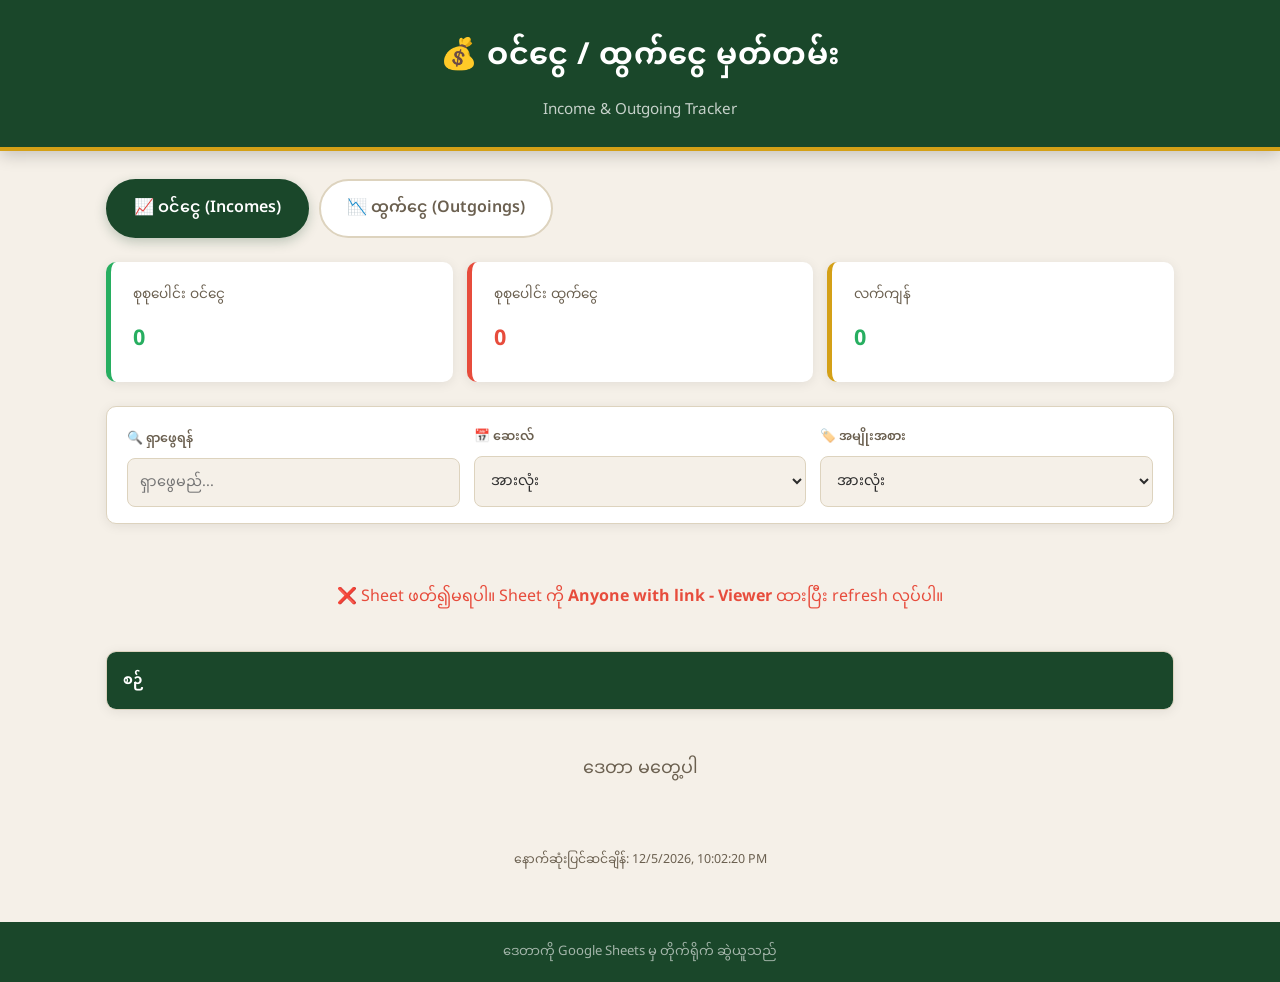
==== index.html @ 02228022 "Add files via upload test" ====
<!DOCTYPE html>
<html lang="my">
<head>
  <meta charset="UTF-8" />
  <meta name="viewport" content="width=device-width, initial-scale=1.0"/>
  <title>ဝင်ငွေ / ထွက်ငွေ မှတ်တမ်း</title>
  <link rel="stylesheet" href="style.css" />
  <link href="https://fonts.googleapis.com/css2?family=Noto+Sans+Myanmar:wght@400;600;700&display=swap" rel="stylesheet"/>
</head>
<body>

  <header class="site-header">
    <div class="header-inner">
      <div class="header-title">
        <h1>💰 ဝင်ငွေ / ထွက်ငွေ မှတ်တမ်း</h1>
        <p class="subtitle">Income &amp; Outgoing Tracker</p>
      </div>
    </div>
  </header>

  <main class="container">

    <!-- Tab Buttons -->
    <div class="tab-bar">
      <button class="tab-btn active" data-tab="incomes" onclick="switchTab('incomes')">
        📈 ဝင်ငွေ (Incomes)
      </button>
      <button class="tab-btn" data-tab="outgoings" onclick="switchTab('outgoings')">
        📉 ထွက်ငွေ (Outgoings)
      </button>
    </div>

    <!-- Summary Card -->
    <div class="summary-bar">
      <div class="summary-card income-card">
        <span class="summary-label">စုစုပေါင်း ဝင်ငွေ</span>
        <span class="summary-value" id="total-income">တွက်နေသည်...</span>
      </div>
      <div class="summary-card out-card">
        <span class="summary-label">စုစုပေါင်း ထွက်ငွေ</span>
        <span class="summary-value" id="total-outgoing">တွက်နေသည်...</span>
      </div>
      <div class="summary-card balance-card">
        <span class="summary-label">လက်ကျန်</span>
        <span class="summary-value" id="balance">တွက်နေသည်...</span>
      </div>
    </div>

    <!-- Filters -->
    <div class="filters" id="filters-bar">
      <div class="filter-group">
        <label>🔍 ရှာဖွေရန်</label>
        <input type="text" id="search-input" placeholder="ရှာဖွေမည်..." oninput="applyFilters()" />
      </div>
      <div class="filter-group">
        <label>📅 ဆေးလ်</label>
        <select id="col-filter-1" onchange="applyFilters()">
          <option value="">အားလုံး</option>
        </select>
      </div>
      <div class="filter-group">
        <label>🏷️ အမျိုးအစား</label>
        <select id="col-filter-2" onchange="applyFilters()">
          <option value="">အားလုံး</option>
        </select>
      </div>
    </div>

    <!-- Table Section -->
    <div class="table-section" id="tab-incomes">
      <div class="loading-msg" id="loading-incomes">
        <div class="spinner"></div> ဒေတာ ခေါ်နေသည်...
      </div>
      <div class="table-wrap">
        <table id="table-incomes">
          <thead id="thead-incomes"></thead>
          <tbody id="tbody-incomes"></tbody>
        </table>
      </div>
      <div class="no-data" id="nodata-incomes" style="display:none">ဒေတာ မတွေ့ပါ</div>
    </div>

    <div class="table-section hidden" id="tab-outgoings">
      <div class="loading-msg" id="loading-outgoings">
        <div class="spinner"></div> ဒေတာ ခေါ်နေသည်...
      </div>
      <div class="table-wrap">
        <table id="table-outgoings">
          <thead id="thead-outgoings"></thead>
          <tbody id="tbody-outgoings"></tbody>
        </table>
      </div>
      <div class="no-data" id="nodata-outgoings" style="display:none">ဒေတာ မတွေ့ပါ</div>
    </div>

    <p class="last-updated" id="last-updated"></p>
  </main>

  <footer class="site-footer">
    <p>ဒေတာကို Google Sheets မှ တိုက်ရိုက် ဆွဲယူသည်</p>
  </footer>

  <script src="script.js"></script>
</body>
</html>
---- style.css ----
/* =========================================
   CSS Variables & Reset
   ========================================= */
:root {
  --primary: #1a472a;
  --primary-light: #2d6a4f;
  --accent-gold: #d4a017;
  --accent-red: #c0392b;
  --income-green: #27ae60;
  --outgoing-red: #e74c3c;
  --bg: #f5f0e8;
  --card-bg: #ffffff;
  --border: #ddd3be;
  --text: #2c2c2c;
  --text-muted: #6b6050;
  --header-bg: #1a472a;
  --row-even: #faf7f2;
  --row-hover: #eef7f0;
  --shadow: 0 2px 12px rgba(0,0,0,0.08);
  --radius: 10px;
}

* { margin: 0; padding: 0; box-sizing: border-box; }

body {
  font-family: 'Noto Sans Myanmar', 'Segoe UI', sans-serif;
  background: var(--bg);
  color: var(--text);
  min-height: 100vh;
}

/* =========================================
   Header
   ========================================= */
.site-header {
  background: var(--header-bg);
  color: white;
  padding: 24px 0 20px;
  text-align: center;
  box-shadow: 0 4px 16px rgba(0,0,0,0.2);
  border-bottom: 4px solid var(--accent-gold);
}
.header-title h1 {
  font-size: 1.9rem;
  font-weight: 700;
  letter-spacing: 0.5px;
}
.header-title .subtitle {
  font-size: 0.95rem;
  opacity: 0.75;
  margin-top: 4px;
}

/* =========================================
   Layout
   ========================================= */
.container {
  max-width: 1100px;
  margin: 0 auto;
  padding: 28px 16px 48px;
}

/* =========================================
   Tabs
   ========================================= */
.tab-bar {
  display: flex;
  gap: 10px;
  margin-bottom: 24px;
  flex-wrap: wrap;
}
.tab-btn {
  padding: 10px 26px;
  border: 2px solid var(--border);
  background: var(--card-bg);
  border-radius: 50px;
  font-family: inherit;
  font-size: 1rem;
  cursor: pointer;
  color: var(--text-muted);
  transition: all 0.22s;
  font-weight: 600;
}
.tab-btn:hover { border-color: var(--primary-light); color: var(--primary); }
.tab-btn.active {
  background: var(--primary);
  border-color: var(--primary);
  color: white;
  box-shadow: 0 4px 12px rgba(26,71,42,0.25);
}

/* =========================================
   Summary Cards
   ========================================= */
.summary-bar {
  display: grid;
  grid-template-columns: repeat(auto-fit, minmax(200px, 1fr));
  gap: 14px;
  margin-bottom: 24px;
}
.summary-card {
  background: var(--card-bg);
  border-radius: var(--radius);
  padding: 18px 22px;
  box-shadow: var(--shadow);
  display: flex;
  flex-direction: column;
  gap: 6px;
  border-left: 5px solid var(--border);
}
.income-card  { border-left-color: var(--income-green); }
.out-card     { border-left-color: var(--outgoing-red); }
.balance-card { border-left-color: var(--accent-gold); }

.summary-label { font-size: 0.85rem; color: var(--text-muted); }
.summary-value { font-size: 1.35rem; font-weight: 700; }
.income-card  .summary-value { color: var(--income-green); }
.out-card     .summary-value { color: var(--outgoing-red); }
.balance-card .summary-value { color: var(--accent-gold); }

/* =========================================
   Filters
   ========================================= */
.filters {
  display: flex;
  gap: 14px;
  flex-wrap: wrap;
  align-items: flex-end;
  background: var(--card-bg);
  border-radius: var(--radius);
  padding: 16px 20px;
  box-shadow: var(--shadow);
  margin-bottom: 20px;
  border: 1px solid var(--border);
}
.filter-group {
  display: flex;
  flex-direction: column;
  gap: 5px;
  flex: 1;
  min-width: 150px;
}
.filter-group label { font-size: 0.8rem; color: var(--text-muted); font-weight: 600; }
.filter-group input,
.filter-group select {
  padding: 8px 12px;
  border: 1.5px solid var(--border);
  border-radius: 8px;
  font-family: inherit;
  font-size: 0.9rem;
  background: var(--bg);
  color: var(--text);
  outline: none;
  transition: border-color 0.2s;
}
.filter-group input:focus,
.filter-group select:focus { border-color: var(--primary-light); }

/* =========================================
   Table
   ========================================= */
.table-section { position: relative; }
.table-section.hidden { display: none; }

.table-wrap {
  overflow-x: auto;
  border-radius: var(--radius);
  box-shadow: var(--shadow);
  border: 1px solid var(--border);
}

table {
  width: 100%;
  border-collapse: collapse;
  background: white;
  font-size: 0.92rem;
}
thead tr {
  background: var(--primary);
  color: white;
}
thead th {
  padding: 13px 16px;
  text-align: left;
  font-weight: 700;
  font-size: 0.88rem;
  white-space: nowrap;
  letter-spacing: 0.3px;
}
tbody tr { border-bottom: 1px solid var(--border); transition: background 0.15s; }
tbody tr:nth-child(even) { background: var(--row-even); }
tbody tr:hover { background: var(--row-hover); }
tbody td { padding: 11px 16px; }

.no-data {
  text-align: center;
  padding: 40px;
  color: var(--text-muted);
  font-size: 1.1rem;
}

/* =========================================
   Loading
   ========================================= */
.loading-msg {
  display: flex;
  align-items: center;
  gap: 12px;
  padding: 36px 20px;
  color: var(--text-muted);
  font-size: 1rem;
  justify-content: center;
}
.spinner {
  width: 24px; height: 24px;
  border: 3px solid var(--border);
  border-top-color: var(--primary);
  border-radius: 50%;
  animation: spin 0.8s linear infinite;
}
@keyframes spin { to { transform: rotate(360deg); } }

/* =========================================
   Number Highlighting
   ========================================= */
.num-positive { color: var(--income-green); font-weight: 600; }
.num-negative { color: var(--outgoing-red); font-weight: 600; }
.num { font-weight: 600; }

/* =========================================
   Last updated
   ========================================= */
.last-updated {
  text-align: center;
  font-size: 0.78rem;
  color: var(--text-muted);
  margin-top: 18px;
}

/* =========================================
   Footer
   ========================================= */
.site-footer {
  text-align: center;
  background: var(--primary);
  color: rgba(255,255,255,0.6);
  padding: 16px;
  font-size: 0.82rem;
}

/* =========================================
   Responsive
   ========================================= */
@media (max-width: 640px) {
  .header-title h1 { font-size: 1.3rem; }
  .tab-btn { padding: 8px 16px; font-size: 0.9rem; }
  .summary-value { font-size: 1.1rem; }
  thead th, tbody td { padding: 9px 10px; font-size: 0.82rem; }
}
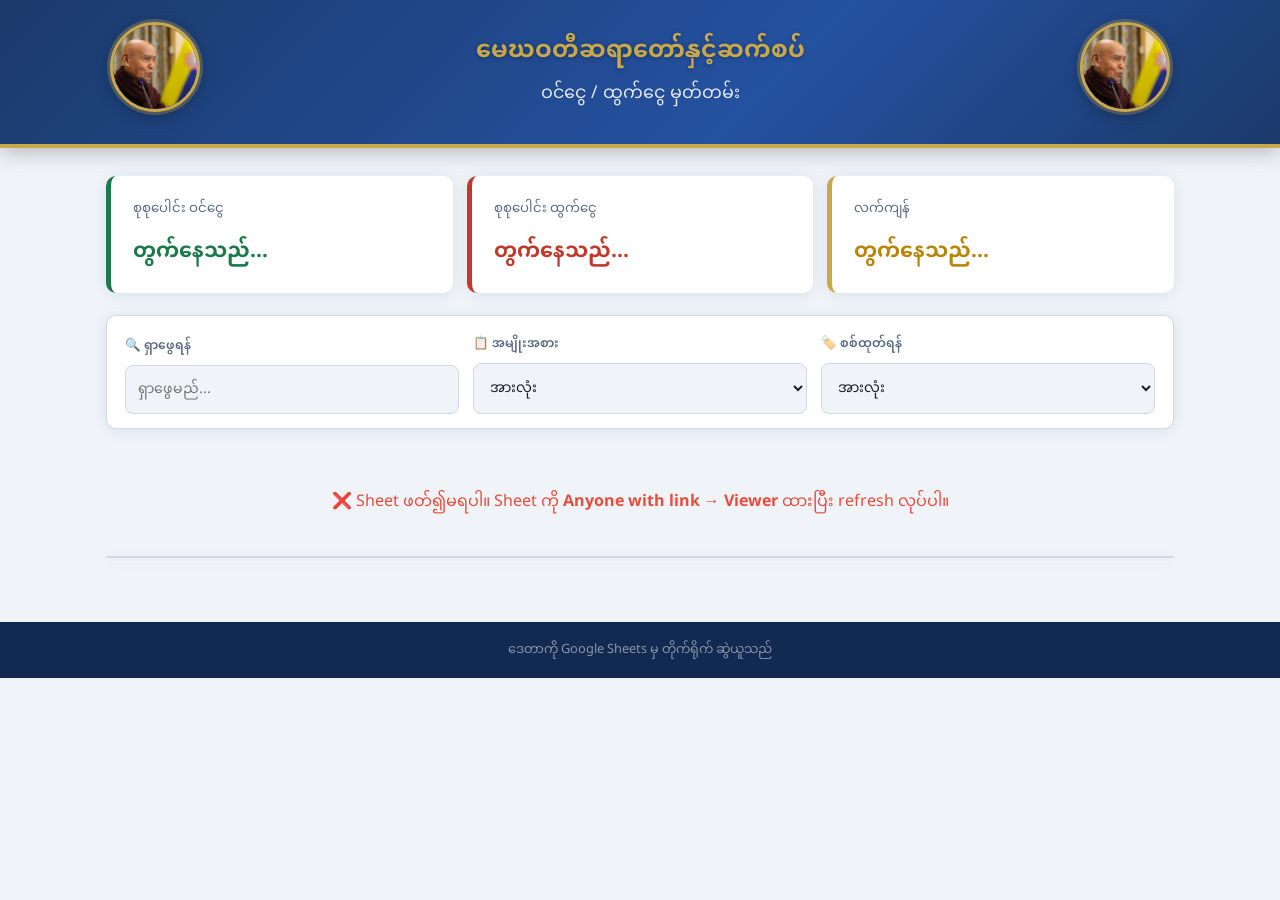
==== commit 77a21283: "Add files via upload more" ====
--- a/index.html
+++ b/index.html
@@ -3,7 +3,7 @@
 <head>
   <meta charset="UTF-8" />
   <meta name="viewport" content="width=device-width, initial-scale=1.0"/>
-  <title>ဝင်ငွေ / ထွက်ငွေ မှတ်တမ်း</title>
+  <title>မေဃဝတီဆရာတော်နှင့်ဆက်စပ် ဝင်ငွေ / ထွက်ငွေ မှတ်တမ်း</title>
   <link rel="stylesheet" href="style.css" />
   <link href="https://fonts.googleapis.com/css2?family=Noto+Sans+Myanmar:wght@400;600;700&display=swap" rel="stylesheet"/>
 </head>
@@ -11,26 +11,21 @@
 
   <header class="site-header">
     <div class="header-inner">
+      <div class="header-img-wrap">
+        <img src="sd.jpg" alt="မေဃဝတီဆရာတော်" class="header-portrait" />
+      </div>
       <div class="header-title">
-        <h1>💰 ဝင်ငွေ / ထွက်ငွေ မှတ်တမ်း</h1>
-        <p class="subtitle">Income &amp; Outgoing Tracker</p>
+        <h1>မေဃဝတီဆရာတော်နှင့်ဆက်စပ်</h1>
+        <h2>ဝင်ငွေ / ထွက်ငွေ မှတ်တမ်း</h2>
+      </div>
+      <div class="header-img-wrap">
+        <img src="sd.jpg" alt="မေဃဝတီဆရာတော်" class="header-portrait" />
       </div>
     </div>
   </header>
 
   <main class="container">
 
-    <!-- Tab Buttons -->
-    <div class="tab-bar">
-      <button class="tab-btn active" data-tab="incomes" onclick="switchTab('incomes')">
-        📈 ဝင်ငွေ (Incomes)
-      </button>
-      <button class="tab-btn" data-tab="outgoings" onclick="switchTab('outgoings')">
-        📉 ထွက်ငွေ (Outgoings)
-      </button>
-    </div>
-
-    <!-- Summary Card -->
     <div class="summary-bar">
       <div class="summary-card income-card">
         <span class="summary-label">စုစုပေါင်း ဝင်ငွေ</span>
@@ -46,51 +41,38 @@
       </div>
     </div>
 
-    <!-- Filters -->
-    <div class="filters" id="filters-bar">
+    <div class="filters">
       <div class="filter-group">
         <label>🔍 ရှာဖွေရန်</label>
         <input type="text" id="search-input" placeholder="ရှာဖွေမည်..." oninput="applyFilters()" />
       </div>
       <div class="filter-group">
-        <label>📅 ဆေးလ်</label>
-        <select id="col-filter-1" onchange="applyFilters()">
+        <label>📋 အမျိုးအစား</label>
+        <select id="type-filter" onchange="applyFilters()">
           <option value="">အားလုံး</option>
+          <option value="ဝင်ငွေ">📈 ဝင်ငွေ</option>
+          <option value="ထွက်ငွေ">📉 ထွက်ငွေ</option>
         </select>
       </div>
       <div class="filter-group">
-        <label>🏷️ အမျိုးအစား</label>
-        <select id="col-filter-2" onchange="applyFilters()">
+        <label>🏷️ စစ်ထုတ်ရန်</label>
+        <select id="col-filter" onchange="applyFilters()">
           <option value="">အားလုံး</option>
         </select>
       </div>
     </div>
 
-    <!-- Table Section -->
-    <div class="table-section" id="tab-incomes">
-      <div class="loading-msg" id="loading-incomes">
+    <div class="table-section">
+      <div class="loading-msg" id="loading-main">
         <div class="spinner"></div> ဒေတာ ခေါ်နေသည်...
       </div>
       <div class="table-wrap">
-        <table id="table-incomes">
-          <thead id="thead-incomes"></thead>
-          <tbody id="tbody-incomes"></tbody>
+        <table id="main-table">
+          <thead id="main-thead"></thead>
+          <tbody id="main-tbody"></tbody>
         </table>
       </div>
-      <div class="no-data" id="nodata-incomes" style="display:none">ဒေတာ မတွေ့ပါ</div>
-    </div>
-
-    <div class="table-section hidden" id="tab-outgoings">
-      <div class="loading-msg" id="loading-outgoings">
-        <div class="spinner"></div> ဒေတာ ခေါ်နေသည်...
-      </div>
-      <div class="table-wrap">
-        <table id="table-outgoings">
-          <thead id="thead-outgoings"></thead>
-          <tbody id="tbody-outgoings"></tbody>
-        </table>
-      </div>
-      <div class="no-data" id="nodata-outgoings" style="display:none">ဒေတာ မတွေ့ပါ</div>
+      <div class="no-data" id="nodata-main" style="display:none">ဒေတာ မတွေ့ပါ</div>
     </div>
 
     <p class="last-updated" id="last-updated"></p>
--- a/style.css
+++ b/style.css
@@ -1,22 +1,18 @@
-/* =========================================
-   CSS Variables & Reset
-   ========================================= */
 :root {
-  --primary: #1a472a;
-  --primary-light: #2d6a4f;
-  --accent-gold: #d4a017;
-  --accent-red: #c0392b;
-  --income-green: #27ae60;
-  --outgoing-red: #e74c3c;
-  --bg: #f5f0e8;
+  --primary: #1b3a6b;
+  --primary-dark: #122a52;
+  --primary-light: #2451a0;
+  --accent-gold: #c9a84c;
+  --income-green: #1a7a4a;
+  --outgoing-red: #c0392b;
+  --bg: #f0f4f8;
   --card-bg: #ffffff;
-  --border: #ddd3be;
-  --text: #2c2c2c;
-  --text-muted: #6b6050;
-  --header-bg: #1a472a;
-  --row-even: #faf7f2;
-  --row-hover: #eef7f0;
-  --shadow: 0 2px 12px rgba(0,0,0,0.08);
+  --border: #d0d8e4;
+  --text: #1a1a2e;
+  --text-muted: #5a6a80;
+  --row-even: #f7f9fc;
+  --row-hover: #e8f0fb;
+  --shadow: 0 2px 14px rgba(27,58,107,0.10);
   --radius: 10px;
 }
 
@@ -29,74 +25,66 @@
   min-height: 100vh;
 }
 
-/* =========================================
-   Header
-   ========================================= */
+/* HEADER */
 .site-header {
-  background: var(--header-bg);
+  background: linear-gradient(135deg, #1b3a6b 0%, #2451a0 60%, #1b3a6b 100%);
   color: white;
-  padding: 24px 0 20px;
+  padding: 22px 0 18px;
+  border-bottom: 4px solid var(--accent-gold);
+  box-shadow: 0 4px 20px rgba(0,0,0,0.25);
+}
+.header-inner {
+  display: flex;
+  align-items: center;
+  justify-content: center;
+  gap: 28px;
+  max-width: 1100px;
+  margin: 0 auto;
+  padding: 0 20px;
+}
+.header-img-wrap {
+  flex-shrink: 0;
+}
+.header-portrait {
+  width: 90px;
+  height: 90px;
+  border-radius: 50%;
+  object-fit: cover;
+  object-position: top center;
+  border: 3px solid var(--accent-gold);
+  box-shadow: 0 0 0 3px rgba(201,168,76,0.3), 0 4px 16px rgba(0,0,0,0.3);
+}
+.header-title {
   text-align: center;
-  box-shadow: 0 4px 16px rgba(0,0,0,0.2);
-  border-bottom: 4px solid var(--accent-gold);
+  flex: 1;
 }
 .header-title h1 {
-  font-size: 1.9rem;
+  font-size: 1.5rem;
   font-weight: 700;
-  letter-spacing: 0.5px;
-}
-.header-title .subtitle {
-  font-size: 0.95rem;
-  opacity: 0.75;
-  margin-top: 4px;
-}
-
-/* =========================================
-   Layout
-   ========================================= */
+  color: var(--accent-gold);
+  text-shadow: 0 1px 4px rgba(0,0,0,0.3);
+  line-height: 1.4;
+}
+.header-title h2 {
+  font-size: 1.1rem;
+  font-weight: 400;
+  color: rgba(255,255,255,0.88);
+  margin-top: 6px;
+}
+
+/* LAYOUT */
 .container {
   max-width: 1100px;
   margin: 0 auto;
   padding: 28px 16px 48px;
 }
 
-/* =========================================
-   Tabs
-   ========================================= */
-.tab-bar {
-  display: flex;
-  gap: 10px;
-  margin-bottom: 24px;
-  flex-wrap: wrap;
-}
-.tab-btn {
-  padding: 10px 26px;
-  border: 2px solid var(--border);
-  background: var(--card-bg);
-  border-radius: 50px;
-  font-family: inherit;
-  font-size: 1rem;
-  cursor: pointer;
-  color: var(--text-muted);
-  transition: all 0.22s;
-  font-weight: 600;
-}
-.tab-btn:hover { border-color: var(--primary-light); color: var(--primary); }
-.tab-btn.active {
-  background: var(--primary);
-  border-color: var(--primary);
-  color: white;
-  box-shadow: 0 4px 12px rgba(26,71,42,0.25);
-}
-
-/* =========================================
-   Summary Cards
-   ========================================= */
+/* SUMMARY */
 .summary-bar {
   display: grid;
   grid-template-columns: repeat(auto-fit, minmax(200px, 1fr));
   gap: 14px;
-  margin-bottom: 24px;
+  margin-bottom: 22px;
 }
 .summary-card {
   background: var(--card-bg);
@@ -111,16 +99,13 @@
 .income-card  { border-left-color: var(--income-green); }
 .out-card     { border-left-color: var(--outgoing-red); }
 .balance-card { border-left-color: var(--accent-gold); }
-
-.summary-label { font-size: 0.85rem; color: var(--text-muted); }
-.summary-value { font-size: 1.35rem; font-weight: 700; }
+.summary-label { font-size: 0.83rem; color: var(--text-muted); }
+.summary-value { font-size: 1.3rem; font-weight: 700; }
 .income-card  .summary-value { color: var(--income-green); }
 .out-card     .summary-value { color: var(--outgoing-red); }
-.balance-card .summary-value { color: var(--accent-gold); }
-
-/* =========================================
-   Filters
-   ========================================= */
+.balance-card .summary-value { color: #b8860b; }
+
+/* FILTERS */
 .filters {
   display: flex;
   gap: 14px;
@@ -128,26 +113,20 @@
   align-items: flex-end;
   background: var(--card-bg);
   border-radius: var(--radius);
-  padding: 16px 20px;
+  padding: 14px 18px;
   box-shadow: var(--shadow);
   margin-bottom: 20px;
   border: 1px solid var(--border);
 }
-.filter-group {
-  display: flex;
-  flex-direction: column;
-  gap: 5px;
-  flex: 1;
-  min-width: 150px;
-}
-.filter-group label { font-size: 0.8rem; color: var(--text-muted); font-weight: 600; }
+.filter-group { display: flex; flex-direction: column; gap: 5px; flex: 1; min-width: 150px; }
+.filter-group label { font-size: 0.78rem; color: var(--text-muted); font-weight: 600; }
 .filter-group input,
 .filter-group select {
   padding: 8px 12px;
   border: 1.5px solid var(--border);
   border-radius: 8px;
   font-family: inherit;
-  font-size: 0.9rem;
+  font-size: 0.88rem;
   background: var(--bg);
   color: var(--text);
   outline: none;
@@ -156,60 +135,49 @@
 .filter-group input:focus,
 .filter-group select:focus { border-color: var(--primary-light); }
 
-/* =========================================
-   Table
-   ========================================= */
+/* TABLE */
 .table-section { position: relative; }
-.table-section.hidden { display: none; }
-
 .table-wrap {
   overflow-x: auto;
   border-radius: var(--radius);
   box-shadow: var(--shadow);
   border: 1px solid var(--border);
 }
-
-table {
-  width: 100%;
-  border-collapse: collapse;
-  background: white;
-  font-size: 0.92rem;
-}
-thead tr {
-  background: var(--primary);
-  color: white;
-}
+table { width: 100%; border-collapse: collapse; background: white; font-size: 0.9rem; }
+thead tr { background: var(--primary); color: white; }
 thead th {
   padding: 13px 16px;
   text-align: left;
   font-weight: 700;
-  font-size: 0.88rem;
+  font-size: 0.85rem;
   white-space: nowrap;
-  letter-spacing: 0.3px;
 }
 tbody tr { border-bottom: 1px solid var(--border); transition: background 0.15s; }
 tbody tr:nth-child(even) { background: var(--row-even); }
 tbody tr:hover { background: var(--row-hover); }
-tbody td { padding: 11px 16px; }
-
-.no-data {
-  text-align: center;
-  padding: 40px;
-  color: var(--text-muted);
-  font-size: 1.1rem;
-}
-
-/* =========================================
-   Loading
-   ========================================= */
+tbody td { padding: 10px 16px; }
+
+/* Type badge */
+.badge {
+  display: inline-block;
+  padding: 2px 10px;
+  border-radius: 50px;
+  font-size: 0.78rem;
+  font-weight: 700;
+}
+.badge-income  { background: #d4f7e7; color: var(--income-green); }
+.badge-outgoing { background: #fde8e6; color: var(--outgoing-red); }
+
+.num-income  { color: var(--income-green); font-weight: 700; }
+.num-outgoing { color: var(--outgoing-red); font-weight: 700; }
+
+.no-data { text-align: center; padding: 40px; color: var(--text-muted); font-size: 1rem; }
+
+/* LOADING */
 .loading-msg {
-  display: flex;
-  align-items: center;
-  gap: 12px;
-  padding: 36px 20px;
-  color: var(--text-muted);
-  font-size: 1rem;
-  justify-content: center;
+  display: flex; align-items: center; gap: 12px;
+  padding: 36px 20px; color: var(--text-muted);
+  font-size: 1rem; justify-content: center;
 }
 .spinner {
   width: 24px; height: 24px;
@@ -220,40 +188,22 @@
 }
 @keyframes spin { to { transform: rotate(360deg); } }
 
-/* =========================================
-   Number Highlighting
-   ========================================= */
-.num-positive { color: var(--income-green); font-weight: 600; }
-.num-negative { color: var(--outgoing-red); font-weight: 600; }
-.num { font-weight: 600; }
-
-/* =========================================
-   Last updated
-   ========================================= */
-.last-updated {
-  text-align: center;
-  font-size: 0.78rem;
-  color: var(--text-muted);
-  margin-top: 18px;
-}
-
-/* =========================================
-   Footer
-   ========================================= */
+.last-updated { text-align: center; font-size: 0.76rem; color: var(--text-muted); margin-top: 16px; }
+
+/* FOOTER */
 .site-footer {
   text-align: center;
-  background: var(--primary);
-  color: rgba(255,255,255,0.6);
-  padding: 16px;
-  font-size: 0.82rem;
-}
-
-/* =========================================
-   Responsive
-   ========================================= */
+  background: var(--primary-dark);
+  color: rgba(255,255,255,0.5);
+  padding: 14px;
+  font-size: 0.8rem;
+}
+
+/* RESPONSIVE */
 @media (max-width: 640px) {
-  .header-title h1 { font-size: 1.3rem; }
-  .tab-btn { padding: 8px 16px; font-size: 0.9rem; }
-  .summary-value { font-size: 1.1rem; }
-  thead th, tbody td { padding: 9px 10px; font-size: 0.82rem; }
-}
+  .header-portrait { width: 65px; height: 65px; }
+  .header-title h1 { font-size: 1.05rem; }
+  .header-title h2 { font-size: 0.88rem; }
+  .header-inner { gap: 14px; }
+  thead th, tbody td { padding: 8px 10px; font-size: 0.8rem; }
+}
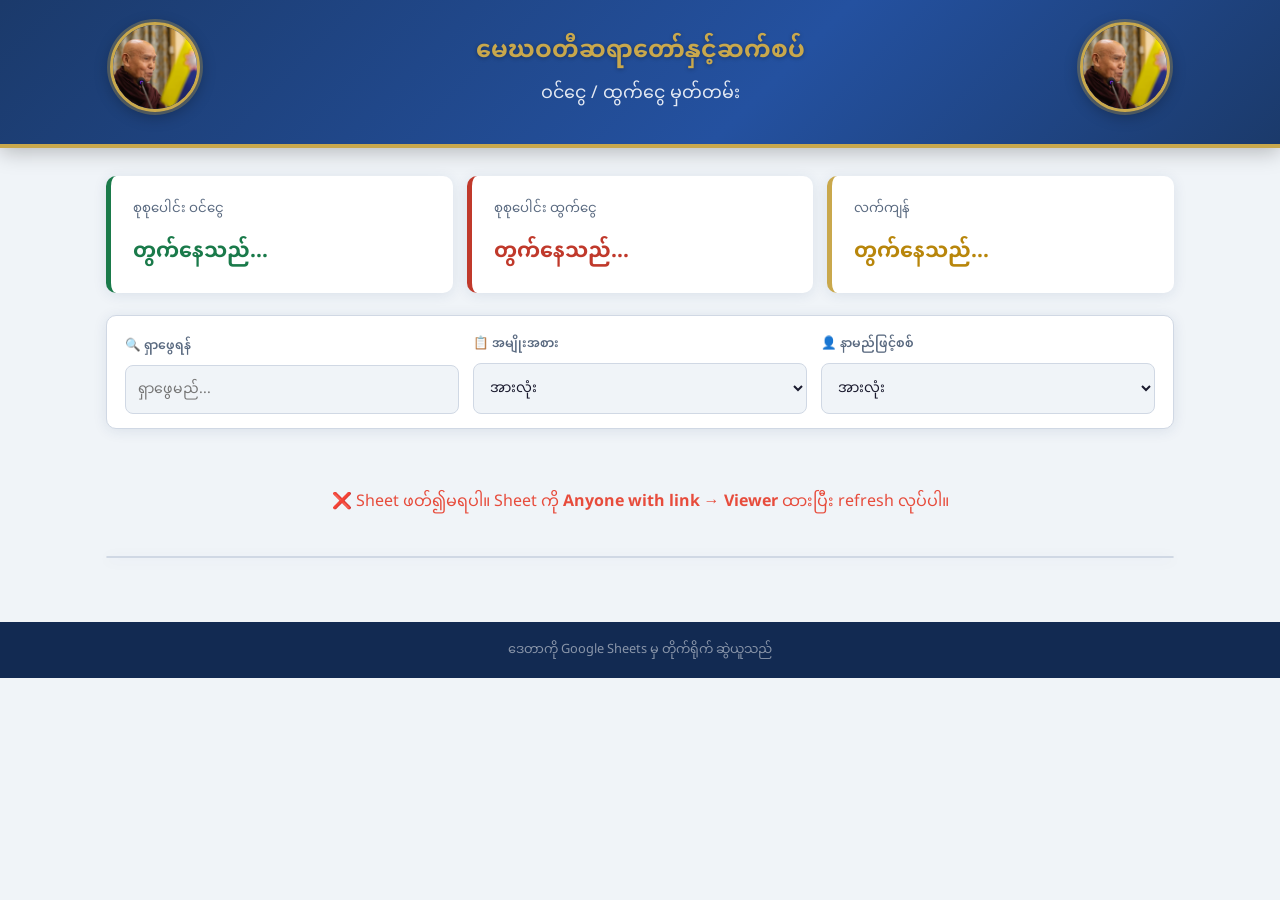
==== commit 1f9f6ab3: "h r" ====
--- a/index.html
+++ b/index.html
@@ -55,7 +55,7 @@
         </select>
       </div>
       <div class="filter-group">
-        <label>🏷️ စစ်ထုတ်ရန်</label>
+        <label>👤 နာမည်ဖြင့်စစ်</label>
         <select id="col-filter" onchange="applyFilters()">
           <option value="">အားလုံး</option>
         </select>
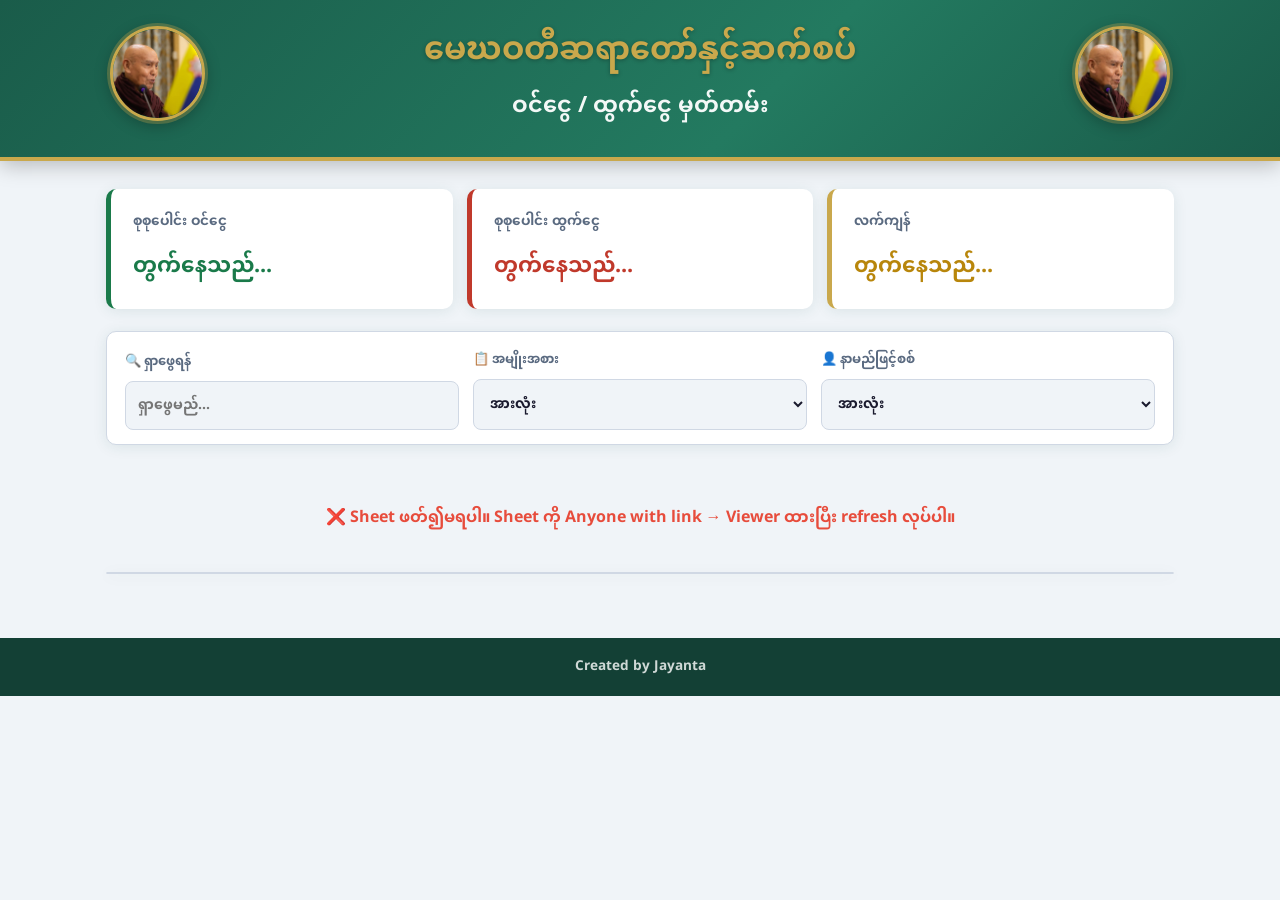
==== commit 3f24d311: "tt hf" ====
--- a/index.html
+++ b/index.html
@@ -79,7 +79,7 @@
   </main>
 
   <footer class="site-footer">
-    <p>ဒေတာကို Google Sheets မှ တိုက်ရိုက် ဆွဲယူသည်</p>
+    <p>Created by Jayanta</p>
   </footer>
 
   <script src="script.js"></script>
--- a/style.css
+++ b/style.css
@@ -1,7 +1,7 @@
 :root {
-  --primary: #1b3a6b;
-  --primary-dark: #122a52;
-  --primary-light: #2451a0;
+  --primary: #1a5c4a;
+  --primary-dark: #134035;
+  --primary-light: #237a60;
   --accent-gold: #c9a84c;
   --income-green: #1a7a4a;
   --outgoing-red: #c0392b;
@@ -12,7 +12,7 @@
   --text-muted: #5a6a80;
   --row-even: #f7f9fc;
   --row-hover: #e8f0fb;
-  --shadow: 0 2px 14px rgba(27,58,107,0.10);
+  --shadow: 0 2px 14px rgba(26,92,74,0.10);
   --radius: 10px;
 }
 
@@ -22,14 +22,15 @@
   font-family: 'Noto Sans Myanmar', 'Segoe UI', sans-serif;
   background: var(--bg);
   color: var(--text);
+  font-weight: 700;
   min-height: 100vh;
 }
 
 /* HEADER */
 .site-header {
-  background: linear-gradient(135deg, #1b3a6b 0%, #2451a0 60%, #1b3a6b 100%);
+  background: linear-gradient(135deg, #1a5c4a 0%, #237a60 60%, #1a5c4a 100%);
   color: white;
-  padding: 22px 0 18px;
+  padding: 26px 0 22px;
   border-bottom: 4px solid var(--accent-gold);
   box-shadow: 0 4px 20px rgba(0,0,0,0.25);
 }
@@ -42,34 +43,29 @@
   margin: 0 auto;
   padding: 0 20px;
 }
-.header-img-wrap {
-  flex-shrink: 0;
-}
+.header-img-wrap { flex-shrink: 0; }
 .header-portrait {
-  width: 90px;
-  height: 90px;
+  width: 95px;
+  height: 95px;
   border-radius: 50%;
   object-fit: cover;
   object-position: top center;
   border: 3px solid var(--accent-gold);
   box-shadow: 0 0 0 3px rgba(201,168,76,0.3), 0 4px 16px rgba(0,0,0,0.3);
 }
-.header-title {
-  text-align: center;
-  flex: 1;
-}
+.header-title { text-align: center; flex: 1; }
 .header-title h1 {
-  font-size: 1.5rem;
+  font-size: 2rem;
   font-weight: 700;
   color: var(--accent-gold);
   text-shadow: 0 1px 4px rgba(0,0,0,0.3);
   line-height: 1.4;
 }
 .header-title h2 {
-  font-size: 1.1rem;
-  font-weight: 400;
-  color: rgba(255,255,255,0.88);
-  margin-top: 6px;
+  font-size: 1.4rem;
+  font-weight: 700;
+  color: rgba(255,255,255,0.95);
+  margin-top: 8px;
 }
 
 /* LAYOUT */
@@ -99,8 +95,8 @@
 .income-card  { border-left-color: var(--income-green); }
 .out-card     { border-left-color: var(--outgoing-red); }
 .balance-card { border-left-color: var(--accent-gold); }
-.summary-label { font-size: 0.83rem; color: var(--text-muted); }
-.summary-value { font-size: 1.3rem; font-weight: 700; }
+.summary-label { font-size: 0.85rem; font-weight: 700; color: var(--text-muted); }
+.summary-value { font-size: 1.35rem; font-weight: 700; }
 .income-card  .summary-value { color: var(--income-green); }
 .out-card     .summary-value { color: var(--outgoing-red); }
 .balance-card .summary-value { color: #b8860b; }
@@ -119,7 +115,7 @@
   border: 1px solid var(--border);
 }
 .filter-group { display: flex; flex-direction: column; gap: 5px; flex: 1; min-width: 150px; }
-.filter-group label { font-size: 0.78rem; color: var(--text-muted); font-weight: 600; }
+.filter-group label { font-size: 0.82rem; font-weight: 700; color: var(--text-muted); }
 .filter-group input,
 .filter-group select {
   padding: 8px 12px;
@@ -127,6 +123,7 @@
   border-radius: 8px;
   font-family: inherit;
   font-size: 0.88rem;
+  font-weight: 700;
   background: var(--bg);
   color: var(--text);
   outline: none;
@@ -149,35 +146,39 @@
   padding: 13px 16px;
   text-align: left;
   font-weight: 700;
-  font-size: 0.85rem;
+  font-size: 0.88rem;
   white-space: nowrap;
 }
 tbody tr { border-bottom: 1px solid var(--border); transition: background 0.15s; }
 tbody tr:nth-child(even) { background: var(--row-even); }
 tbody tr:hover { background: var(--row-hover); }
-tbody td { padding: 10px 16px; }
+tbody td { padding: 10px 16px; font-weight: 700; }
+
+/* Amount column right-align */
+.col-amount { text-align: right !important; }
+thead th.col-amount { text-align: right !important; }
 
 /* Type badge */
 .badge {
   display: inline-block;
-  padding: 2px 10px;
+  padding: 3px 10px;
   border-radius: 50px;
   font-size: 0.78rem;
   font-weight: 700;
 }
-.badge-income  { background: #d4f7e7; color: var(--income-green); }
+.badge-income   { background: #d4f7e7; color: var(--income-green); }
 .badge-outgoing { background: #fde8e6; color: var(--outgoing-red); }
 
 .num-income  { color: var(--income-green); font-weight: 700; }
 .num-outgoing { color: var(--outgoing-red); font-weight: 700; }
 
-.no-data { text-align: center; padding: 40px; color: var(--text-muted); font-size: 1rem; }
+.no-data { text-align: center; padding: 40px; color: var(--text-muted); font-size: 1rem; font-weight: 700; }
 
 /* LOADING */
 .loading-msg {
   display: flex; align-items: center; gap: 12px;
   padding: 36px 20px; color: var(--text-muted);
-  font-size: 1rem; justify-content: center;
+  font-size: 1rem; justify-content: center; font-weight: 700;
 }
 .spinner {
   width: 24px; height: 24px;
@@ -188,22 +189,23 @@
 }
 @keyframes spin { to { transform: rotate(360deg); } }
 
-.last-updated { text-align: center; font-size: 0.76rem; color: var(--text-muted); margin-top: 16px; }
+.last-updated { text-align: center; font-size: 0.76rem; font-weight: 700; color: var(--text-muted); margin-top: 16px; }
 
 /* FOOTER */
 .site-footer {
   text-align: center;
   background: var(--primary-dark);
-  color: rgba(255,255,255,0.5);
+  color: rgba(255,255,255,0.8);
   padding: 14px;
-  font-size: 0.8rem;
+  font-size: 0.85rem;
+  font-weight: 700;
 }
 
 /* RESPONSIVE */
 @media (max-width: 640px) {
-  .header-portrait { width: 65px; height: 65px; }
-  .header-title h1 { font-size: 1.05rem; }
-  .header-title h2 { font-size: 0.88rem; }
+  .header-portrait { width: 68px; height: 68px; }
+  .header-title h1 { font-size: 1.2rem; }
+  .header-title h2 { font-size: 0.95rem; }
   .header-inner { gap: 14px; }
-  thead th, tbody td { padding: 8px 10px; font-size: 0.8rem; }
-}
+  thead th, tbody td { padding: 8px 10px; font-size: 0.82rem; }
+}
